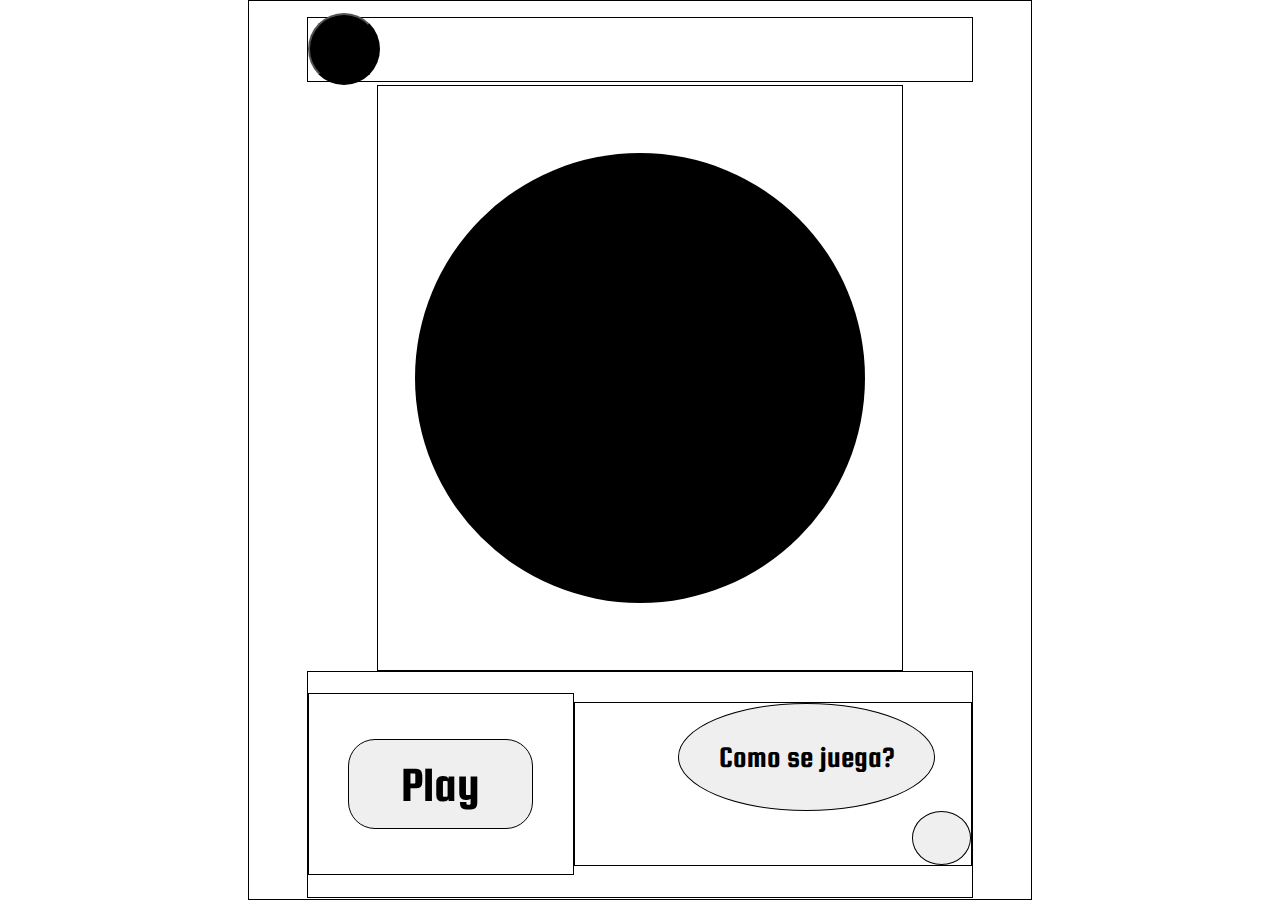
==== index.html @ 86eff4c0 "fix: change the home-index page link (error)" ====
<!DOCTYPE html>
<html lang="en">

<head>
    <meta charset="UTF-8">
    <meta http-equiv="X-UA-Compatible" content="IE=edge">
    <meta name="viewport" content="width=device-width, initial-scale=1.0">
    <title>Te atreves???</title>
    <!-- CSS -->
    <link href="./assets/css/style.css" rel="stylesheet">
    <link href="./assets/css/home.css" rel="stylesheet">
    <!-- FONT FAMILY -->
    <!-- Squada One -->
    <link rel="preconnect" href="https://fonts.googleapis.com">
    <link rel="preconnect" href="https://fonts.gstatic.com" crossorigin>
    <link href="https://fonts.googleapis.com/css2?family=Squada+One&display=swap" rel="stylesheet">
    <!-- Shadows  Into Loght-->
    <link rel="preconnect" href="https://fonts.googleapis.com">
    <link rel="preconnect" href="https://fonts.gstatic.com" crossorigin>
    <link href="https://fonts.googleapis.com/css2?family=Shadows+Into+Light&display=swap" rel="stylesheet">
        <!-- Alien Font Family -->
        <link href="https://fonts.cdnfonts.com/css/alien-2" rel="stylesheet">
</head>

<body>
    <div class="container-general">
        <div class="welcome-table">
            <!-- TOP -->
            <div class="row-top">
                <button class="about-creator"></button>
            </div>
            <!-- MIDDLE -->
            <div class="row-middle">
                <span class="logo-ppal"></span>
            </div>
            <!-- BOTTOM -->
            <div class="row-bottom">
                <div class="row-bottom-left">
                    <button id="play-button" class="play-button">Play</button>
                </div>
                <div class="row-bottom-right">
                    <button class="instructions-button">Como se juega?</button>
                    <button class="sound-button"></button>
                </div>
            </div>
        </div>
    </div>
    <script src="./assets/js/main.js"></script>
</body>

</html>
---- assets/css/style.css ----
:root {
    --c-primary-light: #BAE3E3;
    --c-primary: #1aa1a0;
    --c-primary-dark: #0F8584;
    --c-secundary-light: #FAE8C8;
    --c-secundary: #EDB347;
    --c-secundary-dark: #E08B20;
    --c-Tertiary-light: #F3D6D8;
    --c-Tertiary: #D7767C;
    --c-Tertiary-dark: #C7595F;
    --c-font: #FBFBFB;
    --w-break-point: 768px;
    --font-family-1: 'Squada One', cursive;
    --font-family-2: 'Alien', sans-serif;
}

html,
body {
    font-family: 'Shadows Into Light Two', cursive;
    font-size: 18px;
    margin: 0;
}

.btn {
    font-family: var(--font-family-1);
    padding: 0.5rem 1rem;
}

.btn.btn-primary {
    background-color: var(--c-primary);
    color: white;
}

.row-ppal {
    height: 700px;
    width: 700px;
    border: 1px solid black;
}
---- assets/css/home.css ----
/* CONTAINERS */

.container-general {
    align-items: center;
    display: flex;
    flex-direction: column;
    justify-content: center;
    height: 100vh;
    margin-left: auto;
    margin-right: auto;
    max-width: 980px;
}

.container-general .welcome-table {
    align-items: center;
    border: 1px solid black;
    box-sizing: border-box;
    display: flex;
    flex-direction: column;
    justify-content: center;
    height: 100%;
    width: 80%;
}

/* TOP */

.container-general .welcome-table .row-top {
    align-items: center;
    border: 1px solid black;
    display: flex;
    flex-direction: row;
    height: 7%;
    justify-content: space-between;
    margin-top: .8rem;
    margin-bottom: .2rem;
    width: 85%;
}

.row-top .about-creator {
    background-color: black;
    border-radius: 100%;
    cursor: pointer;
    height: 4rem;
    width: 4rem;
}

/* MIDDLE */

.container-general .welcome-table .row-middle {
    align-items: center;
    border: 1px solid black;
    display: flex;
    justify-content: center;
    height: 65%;
    width: 67%;
}

.row-middle .logo-ppal {
    background-color: black;
    border-radius: 100%;
    height: 25rem;
    width: 25rem;
}

/* BOTTOM */

.container-general .welcome-table .row-bottom {
    align-items: center;
    border: 1px solid black;
    display: flex;
    height: 25%;
    justify-content: center;
    width: 85%;
}

/* LEFT */
.welcome-table .row-bottom .row-bottom-left{
    align-items: center;
    border: 1px solid black;
    display: flex;
    flex-direction: column;
    height: 10rem;
    justify-content: center;
    width: 40%;
}

.row-bottom .row-bottom-left .play-button {
    align-items: center;
    border: 1px solid black;
    border-radius: 1.5rem 1.5rem 1.5rem 1.5rem;
    cursor: pointer;
    display: flex;
    font-family: var(--font-family-1);
    font-size: 50px;
    height: 5rem;
    justify-content: center;
    width: 70%;
}

/* RIGHT */

.welcome-table .row-bottom .row-bottom-right{
    align-items: end;
    border: 1px solid black;
    display: flex;
    flex-direction: column;
    height: 9rem;
    justify-content: space-evenly;
    width: 60%;
}

.row-bottom-right .instructions-button{
    align-items: center;
    border: 1px solid black;
    border-radius: 50%;
    cursor: pointer;
    display: flex;
    font-family: var(--font-family-1);
    font-size: 30px;
    height: 6rem;
    justify-content: center;
    transform: translateX(-2rem);
    width: 65%;
}

.row-bottom-right .sound-button{
    align-items: center;
    border: 1px solid black;
    border-radius: 100%;
    cursor: pointer;
    display: flex;
    height: 3rem;
    justify-content: center;
    width: 15%;
}

@media (max-width: 768px) {
    .container-general {
        height: 100vh;
    }

    .container-general .welcome-table {
        height: 100%;
        width: 100%;
    }

    /* TOP */

    .container-general .welcome-table .row-top {
        height: 2rem;
        margin-top: 0.3rem;
        width: 98%;
    }

    .row-top .about-creator {
        height: 2.5rem;
        width: 2.5rem;
    }

    /* MIDDLE */

    .container-general .welcome-table .row-middle {
        height: 60%;
        width: 85%;
    }
    .row-middle .logo-ppal {
        background-color: black;
        border-radius: 100%;
        height: 17rem;
        width: 20rem;
    }
    
    /* BOTTOM */
    .container-general .welcome-table .row-bottom {
        height: 9.5rem;
        width: 19rem;
    }
/* LEFT */
.welcome-table .row-bottom .row-bottom-left{
    height: 6rem;
}

.row-bottom .row-bottom-left .play-button {
    font-size: 45px;
    height: 4rem;
    width: 75%;
}

/* RIGHT */

.welcome-table .row-bottom .row-bottom-right{
    height: 9rem;
    width: 60%;
}

.row-bottom-right .instructions-button{
    font-size: 23px;
    height: 4rem;
    transform: translateX(-1rem);
    width: 67%;
}

.row-bottom-right .sound-button{
    height: 2rem;
    width: 19%;
}
}
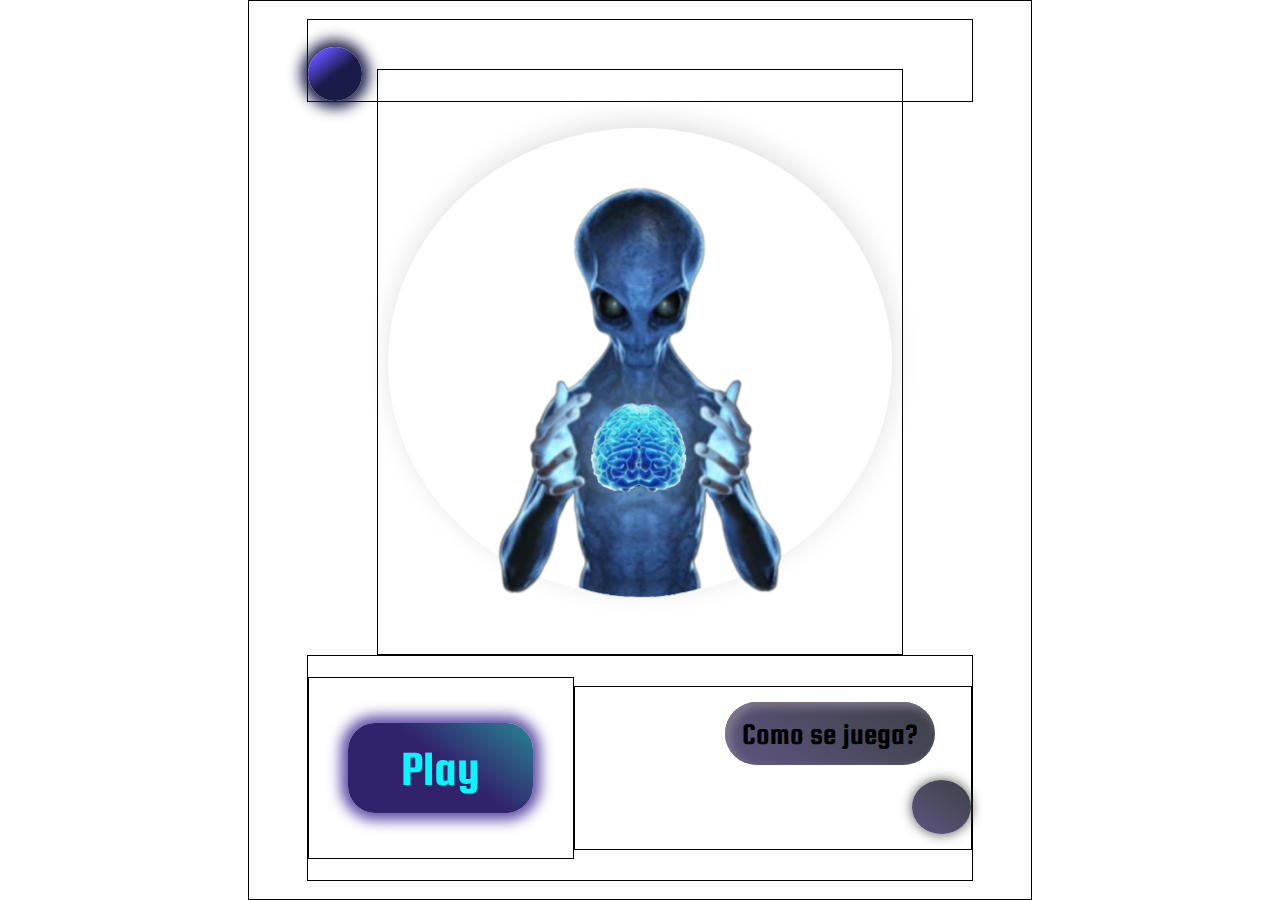
==== commit 68b21880: "style: add imgs and style to home page" ====
--- a/index.html
+++ b/index.html
@@ -18,8 +18,8 @@
     <link rel="preconnect" href="https://fonts.googleapis.com">
     <link rel="preconnect" href="https://fonts.gstatic.com" crossorigin>
     <link href="https://fonts.googleapis.com/css2?family=Shadows+Into+Light&display=swap" rel="stylesheet">
-        <!-- Alien Font Family -->
-        <link href="https://fonts.cdnfonts.com/css/alien-2" rel="stylesheet">
+    <!-- Alien Font Family -->
+    <link href="https://fonts.cdnfonts.com/css/alien-2" rel="stylesheet">
 </head>
 
 <body>
@@ -31,7 +31,9 @@
             </div>
             <!-- MIDDLE -->
             <div class="row-middle">
-                <span class="logo-ppal"></span>
+                <div class="logo-container">
+                    <span class="logo-ppal"> </span>
+                </div>
             </div>
             <!-- BOTTOM -->
             <div class="row-bottom">
--- a/assets/css/style.css
+++ b/assets/css/style.css
@@ -16,6 +16,8 @@
 
 html,
 body {
+    /* background: rgb(14, 14, 14); */
+    /* background: radial-gradient(circle, rgba(74,80,80,1) 0%, rgba(18,18,18,1) 11%, rgba(3,3,3,1) 71%, rgba(64,63,63,1) 98%); */
     font-family: 'Shadows Into Light Two', cursive;
     font-size: 18px;
     margin: 0;
--- a/assets/css/home.css
+++ b/assets/css/home.css
@@ -1,7 +1,9 @@
 /* CONTAINERS */
 
 .container-general {
-    align-items: center;
+
+    align-items: center;
+
     display: flex;
     flex-direction: column;
     justify-content: center;
@@ -22,26 +24,29 @@
     width: 80%;
 }
 
+
+
 /* TOP */
 
 .container-general .welcome-table .row-top {
-    align-items: center;
+    align-items: end;
     border: 1px solid black;
     display: flex;
     flex-direction: row;
-    height: 7%;
-    justify-content: space-between;
-    margin-top: .8rem;
+    height: 9%;
+    margin-top: 0rem;
     margin-bottom: .2rem;
     width: 85%;
 }
 
 .row-top .about-creator {
-    background-color: black;
-    border-radius: 100%;
-    cursor: pointer;
-    height: 4rem;
-    width: 4rem;
+    background:linear-gradient(142deg, rgba(95,79,244,1) 17%, #191c46 51%);
+    border: none;
+    border-radius: 100%;
+    box-shadow: 0px 0px 14px 7px #191c46;
+    cursor: pointer;
+    height: 3rem;
+    width: 3rem;
 }
 
 /* MIDDLE */
@@ -52,14 +57,35 @@
     display: flex;
     justify-content: center;
     height: 65%;
+    margin-top: -2rem;
     width: 67%;
 }
 
-.row-middle .logo-ppal {
-    background-color: black;
-    border-radius: 100%;
-    height: 25rem;
-    width: 25rem;
+.logo-container {
+    align-items: end;
+    background-image: url(../img/nebula_-_25047\ \(540p\).gif);
+    background-repeat: no-repeat;
+    background-size: cover;
+    border-radius: 100%;
+    box-shadow:  2px -6px 26px 0px rgba(179, 178, 178, 0.39);
+    display: flex;
+    height: 26rem;
+    justify-content: center;
+    position: relative;
+    width: 28rem;
+    z-index: 0;
+}
+
+.logo-ppal {
+    background-image: url(../img/logo-background-3.png);
+    background-repeat: no-repeat;
+    background-size: cover;
+    border-radius: 100%;
+    height: 29rem;
+    width: 29rem;
+    position: absolute;
+    transform: translate(13px, 62px);
+    z-index: 1;
 }
 
 /* BOTTOM */
@@ -74,7 +100,7 @@
 }
 
 /* LEFT */
-.welcome-table .row-bottom .row-bottom-left{
+.welcome-table .row-bottom .row-bottom-left {
     align-items: center;
     border: 1px solid black;
     display: flex;
@@ -86,8 +112,11 @@
 
 .row-bottom .row-bottom-left .play-button {
     align-items: center;
-    border: 1px solid black;
+    background: linear-gradient(218deg, rgba(40,133,148,1) 0%, #32216b 47%);
     border-radius: 1.5rem 1.5rem 1.5rem 1.5rem;
+    border: none;
+    box-shadow: 0px 0px 14px 7px #5e49a6;
+    color: rgb(4, 246, 254);
     cursor: pointer;
     display: flex;
     font-family: var(--font-family-1);
@@ -99,7 +128,7 @@
 
 /* RIGHT */
 
-.welcome-table .row-bottom .row-bottom-right{
+.welcome-table .row-bottom .row-bottom-right {
     align-items: end;
     border: 1px solid black;
     display: flex;
@@ -109,24 +138,28 @@
     width: 60%;
 }
 
-.row-bottom-right .instructions-button{
-    align-items: center;
-    border: 1px solid black;
-    border-radius: 50%;
+.row-bottom-right .instructions-button {
+    align-items: center;
+    background: linear-gradient(218deg, rgba(59,66,68,1) 0%, #595177 83%);
+    border: none;
+    border-radius: 2rem;
+    box-shadow: inset 5px 4px 10px 1px #81778f;
     cursor: pointer;
     display: flex;
     font-family: var(--font-family-1);
     font-size: 30px;
-    height: 6rem;
+    height: 3.5rem;
     justify-content: center;
     transform: translateX(-2rem);
-    width: 65%;
-}
-
-.row-bottom-right .sound-button{
-    align-items: center;
-    border: 1px solid black;
-    border-radius: 100%;
+    width: 53%;
+}
+
+.row-bottom-right .sound-button {
+    align-items: center;
+    background: linear-gradient(218deg, rgba(59,66,68,1) 0%, #595177 83%);
+    border: none;
+    border-radius: 100%;
+    box-shadow:  0px 0px 11px 1px #4b4b4ed6;
     cursor: pointer;
     display: flex;
     height: 3rem;
@@ -163,45 +196,49 @@
         height: 60%;
         width: 85%;
     }
+
     .row-middle .logo-ppal {
         background-color: black;
         border-radius: 100%;
         height: 17rem;
         width: 20rem;
     }
-    
+
     /* BOTTOM */
     .container-general .welcome-table .row-bottom {
         height: 9.5rem;
         width: 19rem;
     }
-/* LEFT */
-.welcome-table .row-bottom .row-bottom-left{
-    height: 6rem;
-}
-
-.row-bottom .row-bottom-left .play-button {
-    font-size: 45px;
-    height: 4rem;
-    width: 75%;
-}
-
-/* RIGHT */
-
-.welcome-table .row-bottom .row-bottom-right{
-    height: 9rem;
-    width: 60%;
-}
-
-.row-bottom-right .instructions-button{
-    font-size: 23px;
-    height: 4rem;
-    transform: translateX(-1rem);
-    width: 67%;
-}
-
-.row-bottom-right .sound-button{
-    height: 2rem;
-    width: 19%;
-}
+
+    /* LEFT */
+    .welcome-table .row-bottom .row-bottom-left {
+        height: 6rem;
+    }
+
+    .row-bottom .row-bottom-left .play-button {
+        
+
+        font-size: 45px;
+        height: 4rem;
+        width: 75%;
+    }
+
+    /* RIGHT */
+
+    .welcome-table .row-bottom .row-bottom-right {
+        height: 9rem;
+        width: 60%;
+    }
+
+    .row-bottom-right .instructions-button {
+        font-size: 23px;
+        height: 4rem;
+        transform: translateX(-1rem);
+        width: 67%;
+    }
+
+    .row-bottom-right .sound-button {
+        height: 2rem;
+        width: 19%;
+    }
 }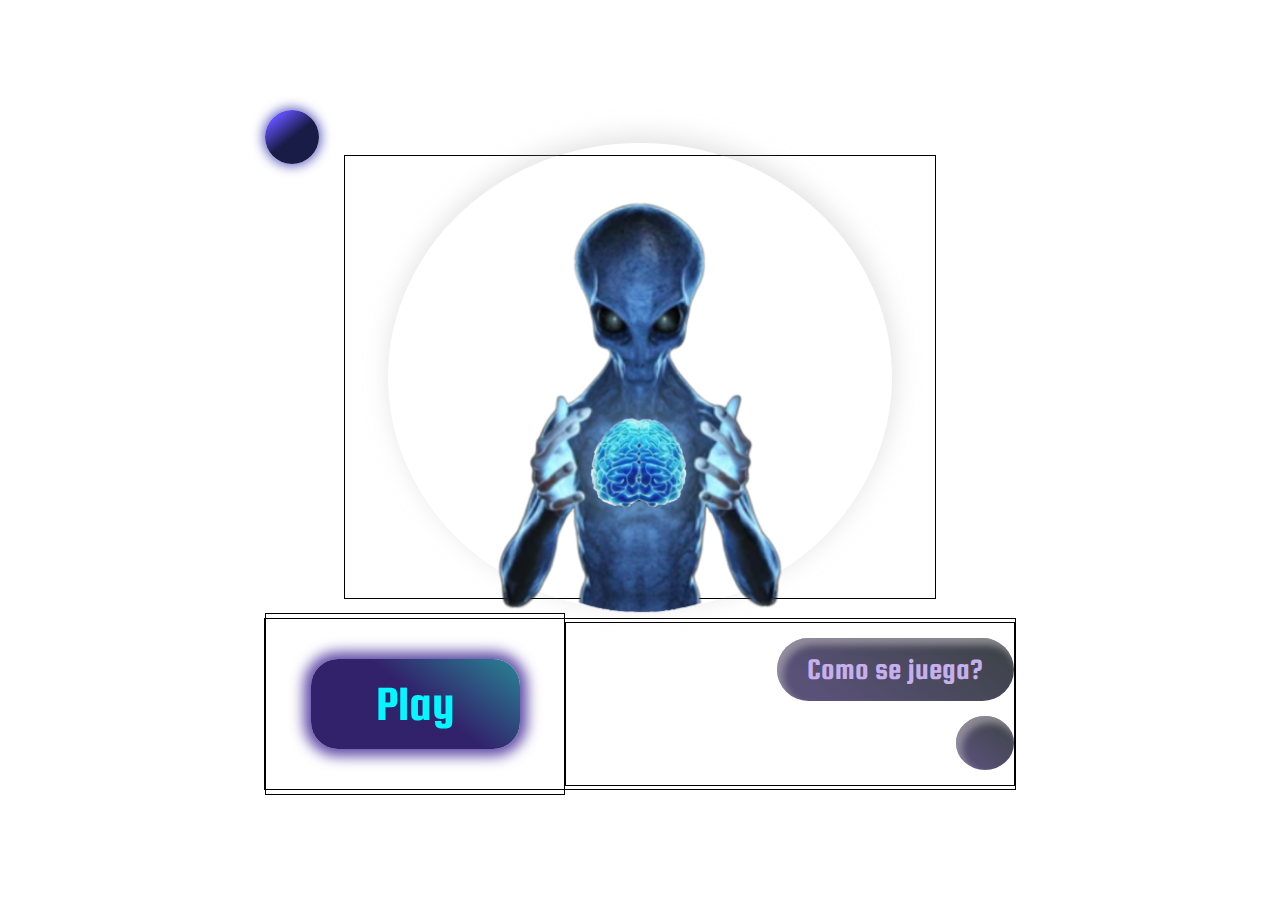
==== commit 665998a3: "feat: creation of the structure - containers -buttons" ====
--- a/index.html
+++ b/index.html
@@ -48,6 +48,7 @@
         </div>
     </div>
     <script src="./assets/js/main.js"></script>
+    <script src="./assets/js/cleanup.js"></script>
 </body>
 
 </html>--- a/assets/css/style.css
+++ b/assets/css/style.css
@@ -31,10 +31,4 @@
 .btn.btn-primary {
     background-color: var(--c-primary);
     color: white;
-}
-
-.row-ppal {
-    height: 700px;
-    width: 700px;
-    border: 1px solid black;
 }--- a/assets/css/home.css
+++ b/assets/css/home.css
@@ -3,7 +3,6 @@
 .container-general {
 
     align-items: center;
-
     display: flex;
     flex-direction: column;
     justify-content: center;
@@ -15,40 +14,32 @@
 
 .container-general .welcome-table {
     align-items: center;
-    border: 1px solid black;
-    box-sizing: border-box;
     display: flex;
     flex-direction: column;
-    justify-content: center;
-    height: 100%;
-    width: 80%;
-}
-
-
+    justify-content: space-between;
+    width: 90%;
+}
 
 /* TOP */
 
 .container-general .welcome-table .row-top {
-    align-items: end;
-    border: 1px solid black;
-    display: flex;
-    flex-direction: row;
-    height: 9%;
-    margin-top: 0rem;
-    margin-bottom: .2rem;
+    margin-bottom: 0.2rem;
     width: 85%;
 }
 
 .row-top .about-creator {
-    background:linear-gradient(142deg, rgba(95,79,244,1) 17%, #191c46 51%);
+    background: linear-gradient(142deg, rgba(95, 79, 244, 1) 17%, #191c46 51%);
     border: none;
     border-radius: 100%;
-    box-shadow: 0px 0px 14px 7px #191c46;
+    box-shadow: 0px 0px 12px 2px #5e5ebf;
     cursor: pointer;
     height: 3rem;
     width: 3rem;
 }
-
+.row-top .about-creator:hover {
+    background: #191c46;
+    box-shadow: 0px 0px 12px 5px  #5b5f98;
+}
 /* MIDDLE */
 
 .container-general .welcome-table .row-middle {
@@ -64,28 +55,21 @@
 .logo-container {
     align-items: end;
     background-image: url(../img/nebula_-_25047\ \(540p\).gif);
-    background-repeat: no-repeat;
-    background-size: cover;
     border-radius: 100%;
-    box-shadow:  2px -6px 26px 0px rgba(179, 178, 178, 0.39);
+    box-shadow: 2px -6px 26px 0px rgba(179, 178, 178, 0.39);
     display: flex;
     height: 26rem;
     justify-content: center;
-    position: relative;
     width: 28rem;
-    z-index: 0;
 }
 
 .logo-ppal {
     background-image: url(../img/logo-background-3.png);
-    background-repeat: no-repeat;
     background-size: cover;
-    border-radius: 100%;
     height: 29rem;
-    width: 29rem;
     position: absolute;
     transform: translate(13px, 62px);
-    z-index: 1;
+    width: 29rem;
 }
 
 /* BOTTOM */
@@ -104,7 +88,6 @@
     align-items: center;
     border: 1px solid black;
     display: flex;
-    flex-direction: column;
     height: 10rem;
     justify-content: center;
     width: 40%;
@@ -112,7 +95,7 @@
 
 .row-bottom .row-bottom-left .play-button {
     align-items: center;
-    background: linear-gradient(218deg, rgba(40,133,148,1) 0%, #32216b 47%);
+    background: linear-gradient(218deg, rgba(40, 133, 148, 1) 0%, #32216b 47%);
     border-radius: 1.5rem 1.5rem 1.5rem 1.5rem;
     border: none;
     box-shadow: 0px 0px 14px 7px #5e49a6;
@@ -124,6 +107,10 @@
     height: 5rem;
     justify-content: center;
     width: 70%;
+}
+.row-bottom .row-bottom-left .play-button:hover {
+    background: rgba(40, 133, 148, 1);
+    box-shadow: 0px 0px 14px 7px  rgb(81, 180, 196);
 }
 
 /* RIGHT */
@@ -139,34 +126,39 @@
 }
 
 .row-bottom-right .instructions-button {
-    align-items: center;
-    background: linear-gradient(218deg, rgba(59,66,68,1) 0%, #595177 83%);
+    background: linear-gradient(218deg, rgba(59, 66, 68, 1) 0%, #595177 83%);
     border: none;
     border-radius: 2rem;
-    box-shadow: inset 5px 4px 10px 1px #81778f;
-    cursor: pointer;
-    display: flex;
+    box-shadow: inset 5px 6px 7px 1px #bab6bd99;
+    color: #c7afed;
+    cursor: pointer;
     font-family: var(--font-family-1);
     font-size: 30px;
     height: 3.5rem;
-    justify-content: center;
-    transform: translateX(-2rem);
     width: 53%;
 }
 
+.row-bottom-right .instructions-button:hover {
+    box-shadow: 1px 1px 9px 3px rgb(235 128 201);
+    background: linear-gradient(218deg, rgb(128 40 99) 0%, #3c3362 83%);
+}
+
 .row-bottom-right .sound-button {
     align-items: center;
-    background: linear-gradient(218deg, rgba(59,66,68,1) 0%, #595177 83%);
+    background: linear-gradient(218deg, rgba(59, 66, 68, 1) 0%, #595177 83%);
     border: none;
     border-radius: 100%;
-    box-shadow:  0px 0px 11px 1px #4b4b4ed6;
+    box-shadow: inset 5px 6px 7px 1px #bab6bd99;
     cursor: pointer;
     display: flex;
     height: 3rem;
-    justify-content: center;
-    width: 15%;
-}
-
+    justify-content: space-around;
+    width: 13%;
+}
+.row-bottom-right .sound-button:hover {
+    box-shadow: 1px 1px 9px 3px rgb(235 128 201);
+    background: linear-gradient(218deg, rgb(128 40 99) 0%, #3c3362 83%);
+}
 @media (max-width: 768px) {
     .container-general {
         height: 100vh;
@@ -216,7 +208,7 @@
     }
 
     .row-bottom .row-bottom-left .play-button {
-        
+
 
         font-size: 45px;
         height: 4rem;
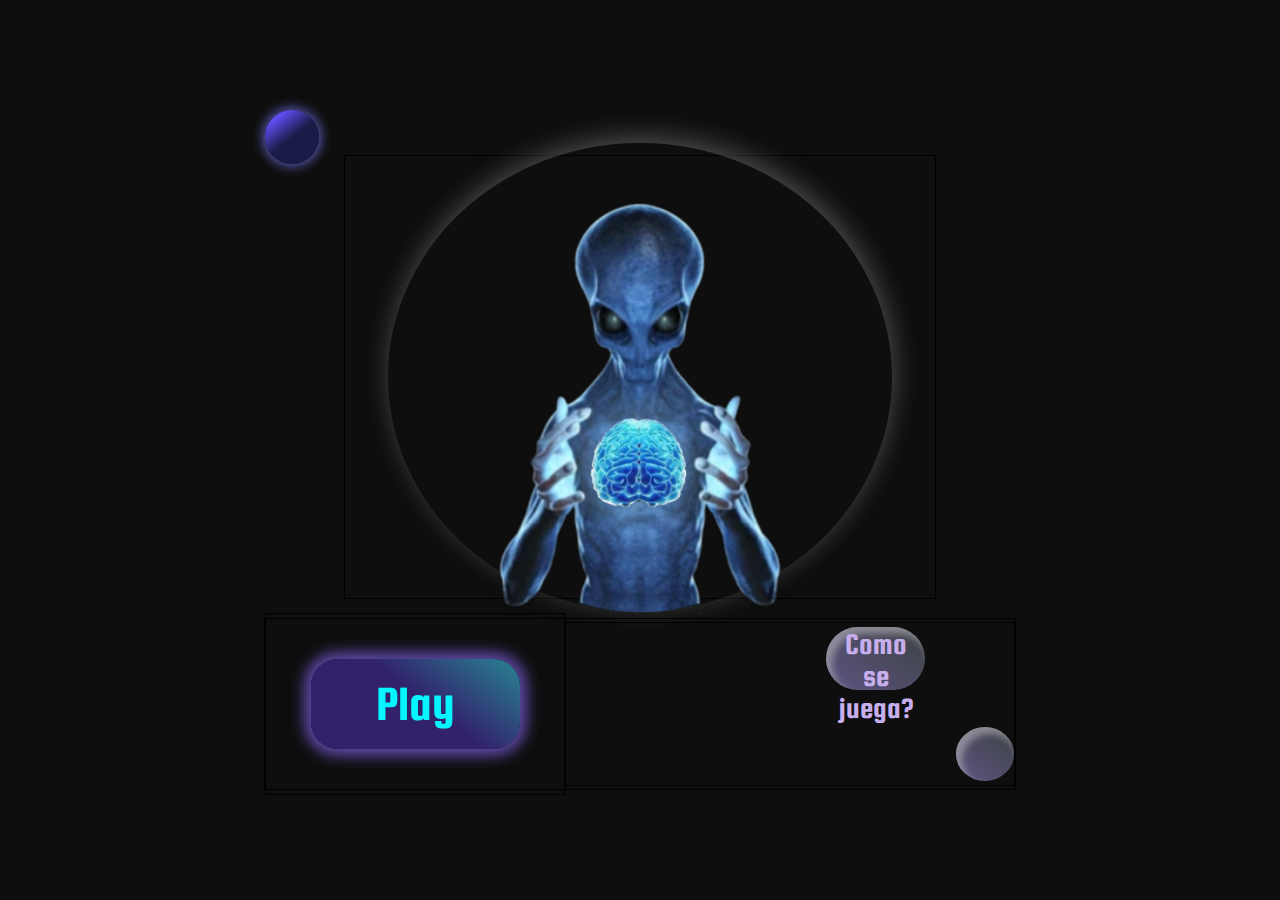
==== commit d9a8dfcd: "style: add color - shadows- text" ====
--- a/index.html
+++ b/index.html
@@ -27,7 +27,8 @@
         <div class="welcome-table">
             <!-- TOP -->
             <div class="row-top">
-                <button class="about-creator"></button>
+                <a href="./pages/aboutCreator.html">
+                    <button class="about-creator"></button></a>
             </div>
             <!-- MIDDLE -->
             <div class="row-middle">
@@ -41,7 +42,8 @@
                     <button id="play-button" class="play-button">Play</button>
                 </div>
                 <div class="row-bottom-right">
-                    <button class="instructions-button">Como se juega?</button>
+                    <a href="./pages/instructions.html">
+                        <button class="instructions-button">Como se juega?</button></a>
                     <button class="sound-button"></button>
                 </div>
             </div>
--- a/assets/css/style.css
+++ b/assets/css/style.css
@@ -16,7 +16,7 @@
 
 html,
 body {
-    /* background: rgb(14, 14, 14); */
+    background: rgb(14, 14, 14);
     /* background: radial-gradient(circle, rgba(74,80,80,1) 0%, rgba(18,18,18,1) 11%, rgba(3,3,3,1) 71%, rgba(64,63,63,1) 98%); */
     font-family: 'Shadows Into Light Two', cursive;
     font-size: 18px;
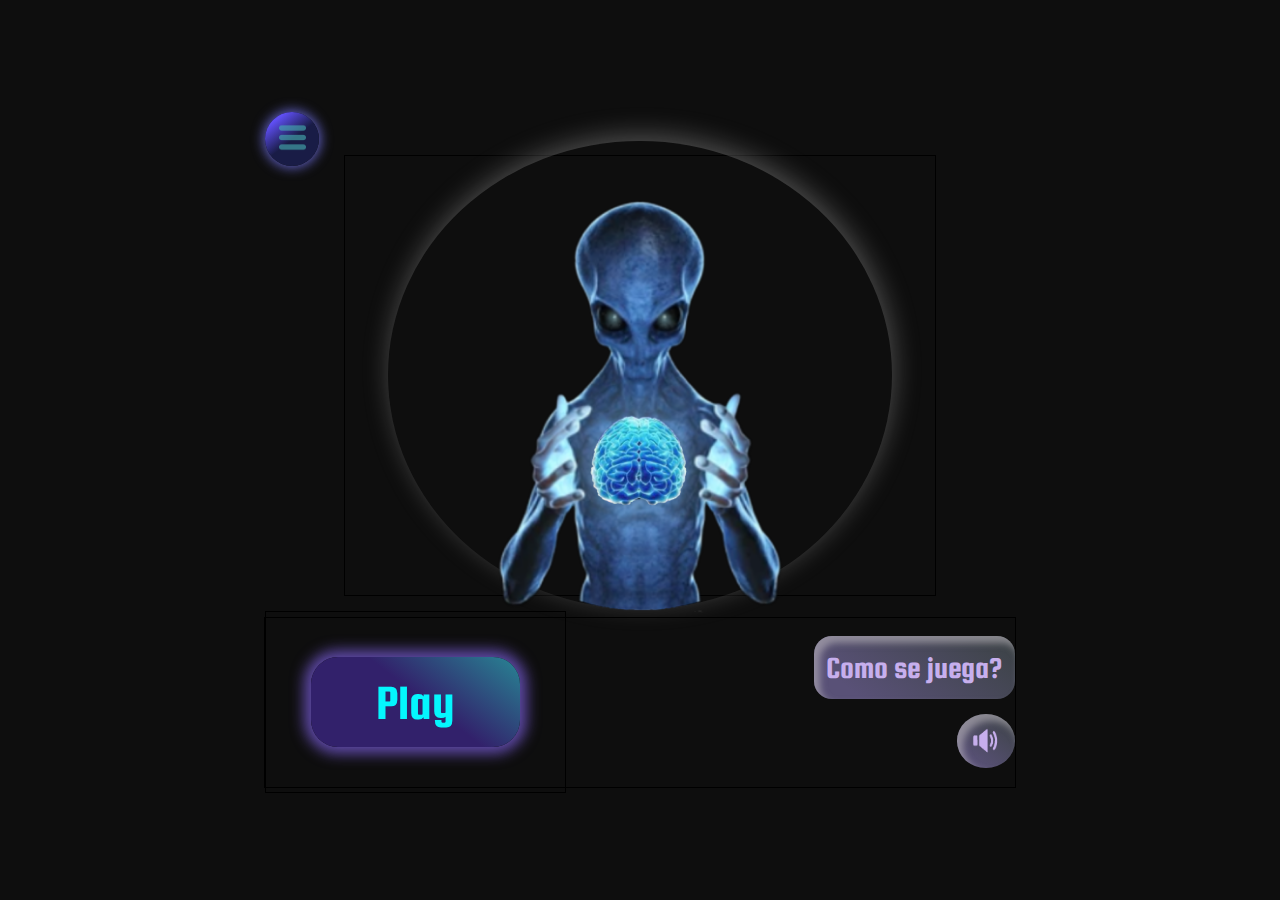
==== commit ba8bee6a: "style: change in edge details - shadows and elements in general" ====
--- a/index.html
+++ b/index.html
@@ -28,7 +28,9 @@
             <!-- TOP -->
             <div class="row-top">
                 <a href="./pages/aboutCreator.html">
-                    <button class="about-creator"></button></a>
+                    <button class="about-creator">
+                        <img class="aboutImage" src="./assets/img/about-icon.png" alt="tres rayas">
+                    </button></a>
             </div>
             <!-- MIDDLE -->
             <div class="row-middle">
@@ -43,8 +45,12 @@
                 </div>
                 <div class="row-bottom-right">
                     <a href="./pages/instructions.html">
-                        <button class="instructions-button">Como se juega?</button></a>
-                    <button class="sound-button"></button>
+                        <button class="instructions-button">Como se juega?</button>
+                    </a>
+                    <audio id="audioPlayer" src="/assets/sound/creepy-ambient.mp3" loop></audio>
+                    <button id="sound-button" class="sound-button">
+                        <img id="soundImage" class="soundImage" src="./assets/img/sound-on.png" alt="Botón de sonido">
+                    </button>
                 </div>
             </div>
         </div>
--- a/assets/css/home.css
+++ b/assets/css/home.css
@@ -1,7 +1,6 @@
+
 /* CONTAINERS */
-
 .container-general {
-
     align-items: center;
     display: flex;
     flex-direction: column;
@@ -36,10 +35,12 @@
     height: 3rem;
     width: 3rem;
 }
+
 .row-top .about-creator:hover {
     background: #191c46;
-    box-shadow: 0px 0px 12px 5px  #5b5f98;
-}
+    box-shadow: 0px 0px 12px 5px #5b5f98;
+}
+
 /* MIDDLE */
 
 .container-general .welcome-table .row-middle {
@@ -108,16 +109,16 @@
     justify-content: center;
     width: 70%;
 }
+
 .row-bottom .row-bottom-left .play-button:hover {
     background: rgba(40, 133, 148, 1);
-    box-shadow: 0px 0px 14px 7px  rgb(81, 180, 196);
+    box-shadow: 0px 0px 14px 7px rgb(81, 180, 196);
 }
 
 /* RIGHT */
 
 .welcome-table .row-bottom .row-bottom-right {
     align-items: end;
-    border: 1px solid black;
     display: flex;
     flex-direction: column;
     height: 9rem;
@@ -128,14 +129,14 @@
 .row-bottom-right .instructions-button {
     background: linear-gradient(218deg, rgba(59, 66, 68, 1) 0%, #595177 83%);
     border: none;
-    border-radius: 2rem;
+    border-radius: 1rem 1rem 1rem 1rem;
     box-shadow: inset 5px 6px 7px 1px #bab6bd99;
     color: #c7afed;
     cursor: pointer;
     font-family: var(--font-family-1);
-    font-size: 30px;
+    font-size: 1.7rem;
     height: 3.5rem;
-    width: 53%;
+    padding: 0.7rem;
 }
 
 .row-bottom-right .instructions-button:hover {
@@ -155,10 +156,24 @@
     justify-content: space-around;
     width: 13%;
 }
+
 .row-bottom-right .sound-button:hover {
     box-shadow: 1px 1px 9px 3px rgb(235 128 201);
     background: linear-gradient(218deg, rgb(128 40 99) 0%, #3c3362 83%);
 }
+
+.soundImage {
+    height: 1.5rem;
+    width: 1.5rem;
+}
+
+.aboutImage {
+    height: 1.5rem;
+    opacity: 60%;
+    width: 1.5rem;
+}
+
+
 @media (max-width: 768px) {
     .container-general {
         height: 100vh;
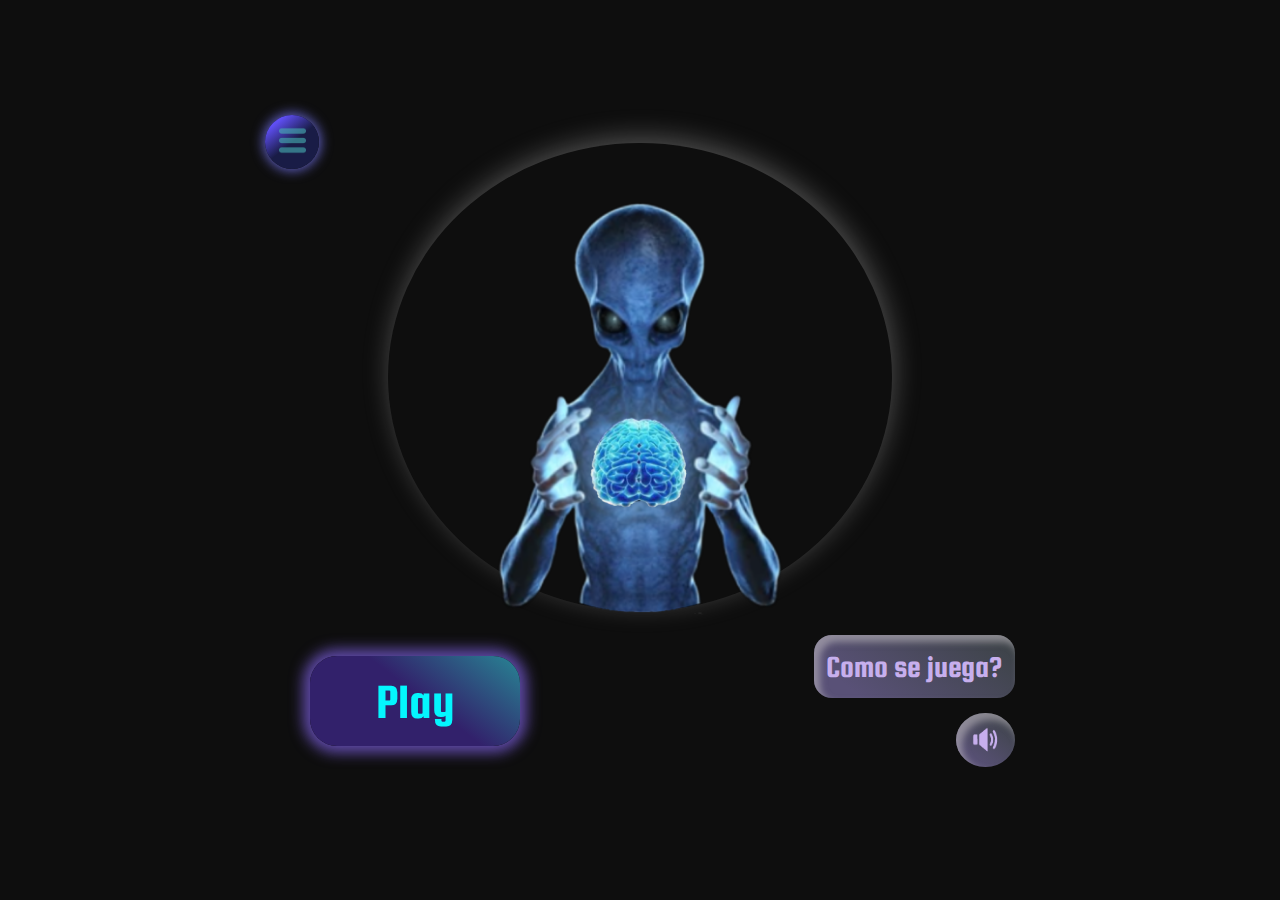
==== commit fb1363bd: "style: add responsive design" ====
--- a/index.html
+++ b/index.html
@@ -47,7 +47,7 @@
                     <a href="./pages/instructions.html">
                         <button class="instructions-button">Como se juega?</button>
                     </a>
-                    <audio id="audioPlayer" src="/assets/sound/creepy-ambient.mp3" loop></audio>
+                    <audio id="audioPlayer" src="/assets/sound/creepy-ambient.mp3" autoplay loop></audio>
                     <button id="sound-button" class="sound-button">
                         <img id="soundImage" class="soundImage" src="./assets/img/sound-on.png" alt="Botón de sonido">
                     </button>
--- a/assets/css/home.css
+++ b/assets/css/home.css
@@ -1,4 +1,3 @@
-
 /* CONTAINERS */
 .container-general {
     align-items: center;
@@ -45,7 +44,6 @@
 
 .container-general .welcome-table .row-middle {
     align-items: center;
-    border: 1px solid black;
     display: flex;
     justify-content: center;
     height: 65%;
@@ -77,7 +75,6 @@
 
 .container-general .welcome-table .row-bottom {
     align-items: center;
-    border: 1px solid black;
     display: flex;
     height: 25%;
     justify-content: center;
@@ -87,14 +84,13 @@
 /* LEFT */
 .welcome-table .row-bottom .row-bottom-left {
     align-items: center;
-    border: 1px solid black;
     display: flex;
     height: 10rem;
     justify-content: center;
     width: 40%;
 }
 
-.row-bottom .row-bottom-left .play-button {
+.play-button {
     align-items: center;
     background: linear-gradient(218deg, rgba(40, 133, 148, 1) 0%, #32216b 47%);
     border-radius: 1.5rem 1.5rem 1.5rem 1.5rem;
@@ -110,7 +106,7 @@
     width: 70%;
 }
 
-.row-bottom .row-bottom-left .play-button:hover {
+.play-button:hover {
     background: rgba(40, 133, 148, 1);
     box-shadow: 0px 0px 14px 7px rgb(81, 180, 196);
 }
@@ -175,77 +171,63 @@
 
 
 @media (max-width: 768px) {
-    .container-general {
-        height: 100vh;
-    }
-
-    .container-general .welcome-table {
-        height: 100%;
+    /* TOP */
+    .container-general .welcome-table .row-top {
+        margin-bottom: 1rem;
+        margin-top: 1rem;
         width: 100%;
-    }
-
-    /* TOP */
-
-    .container-general .welcome-table .row-top {
-        height: 2rem;
-        margin-top: 0.3rem;
-        width: 98%;
     }
 
     .row-top .about-creator {
         height: 2.5rem;
+        margin-top: -1rem;
         width: 2.5rem;
     }
 
     /* MIDDLE */
-
     .container-general .welcome-table .row-middle {
         height: 60%;
         width: 85%;
     }
 
-    .row-middle .logo-ppal {
-        background-color: black;
-        border-radius: 100%;
+    .logo-container {
         height: 17rem;
+        margin-bottom: 1rem;
         width: 20rem;
+    }
+
+    .logo-ppal {
+        height: 18rem;
+        transform: translate(0.6rem,2.1rem);
+        width: 18rem;
     }
 
     /* BOTTOM */
     .container-general .welcome-table .row-bottom {
+       align-items: center;
+        flex-direction: column;
         height: 9.5rem;
+        margin-top: 1rem;
         width: 19rem;
     }
 
-    /* LEFT */
-    .welcome-table .row-bottom .row-bottom-left {
-        height: 6rem;
-    }
-
-    .row-bottom .row-bottom-left .play-button {
-
-
+    .play-button {
         font-size: 45px;
-        height: 4rem;
-        width: 75%;
-    }
-
-    /* RIGHT */
-
-    .welcome-table .row-bottom .row-bottom-right {
-        height: 9rem;
-        width: 60%;
-    }
-
-    .row-bottom-right .instructions-button {
+        height: 3.5rem;
+        margin-bottom: 1rem;
+        width: 95%;
+    }
+
+    .instructions-button {
         font-size: 23px;
-        height: 4rem;
-        transform: translateX(-1rem);
-        width: 67%;
+        height: 2.8rem;
+        margin-bottom: .7rem;
+        width: 100%;
     }
 
     .row-bottom-right .sound-button {
         height: 2rem;
         width: 19%;
+        transform: translate(2rem, -0.7rem);
     }
 }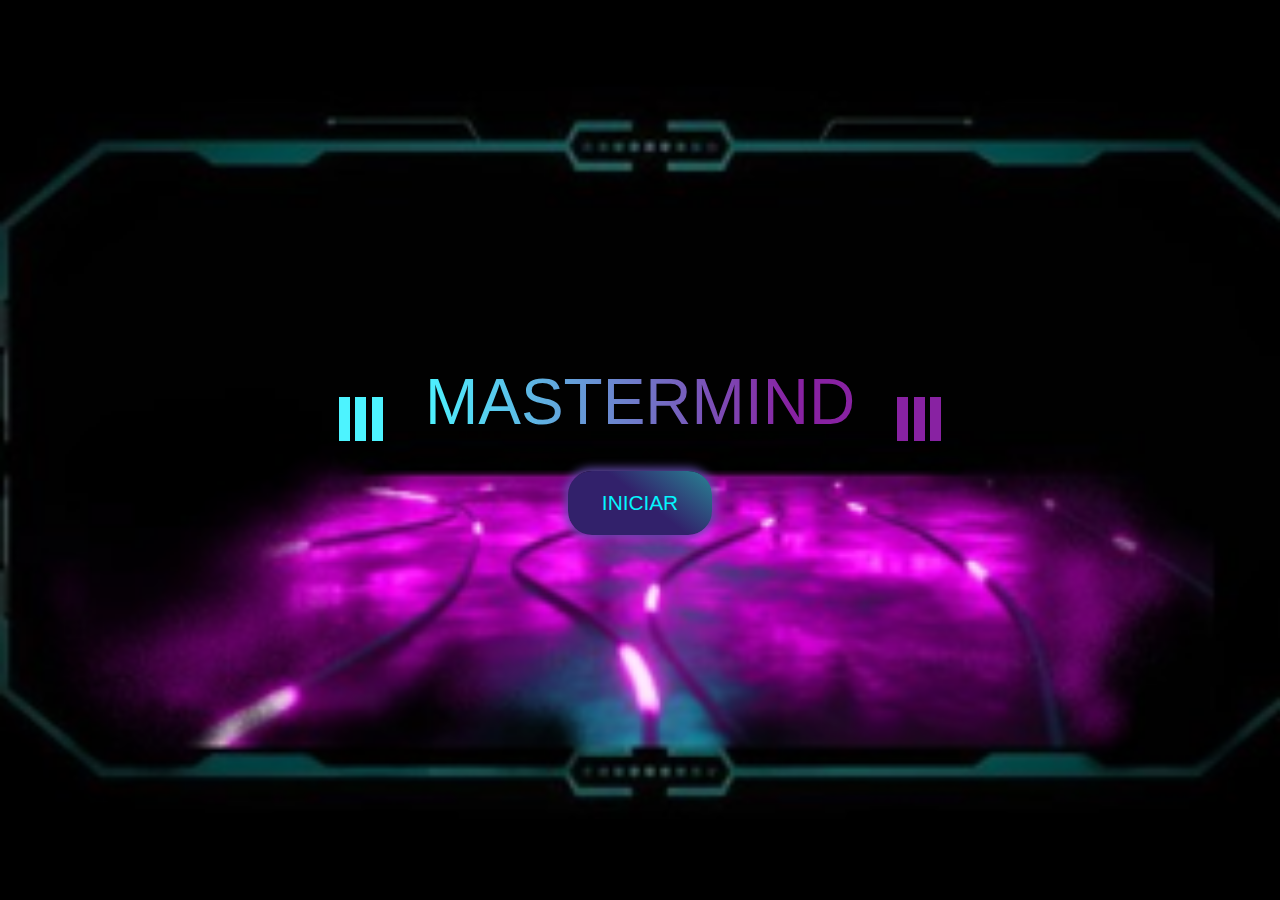
==== commit cbb16116: "feat: add new welcome page" ====
--- a/index.html
+++ b/index.html
@@ -6,9 +6,9 @@
     <meta http-equiv="X-UA-Compatible" content="IE=edge">
     <meta name="viewport" content="width=device-width, initial-scale=1.0">
     <title>Te atreves???</title>
+    <link rel="icon" href="../assets/img/brain-logo-2-removebg-preview.png">
     <!-- CSS -->
-    <link href="./assets/css/style.css" rel="stylesheet">
-    <link href="./assets/css/home.css" rel="stylesheet">
+    <link href="./assets/css/main.css" rel="stylesheet">
     <!-- FONT FAMILY -->
     <!-- Squada One -->
     <link rel="preconnect" href="https://fonts.googleapis.com">
@@ -25,38 +25,22 @@
 <body>
     <div class="container-general">
         <div class="welcome-table">
-            <!-- TOP -->
-            <div class="row-top">
-                <a href="./pages/aboutCreator.html">
-                    <button class="about-creator">
-                        <img class="aboutImage" src="./assets/img/about-icon.png" alt="tres rayas">
-                    </button></a>
-            </div>
-            <!-- MIDDLE -->
-            <div class="row-middle">
-                <div class="logo-container">
-                    <span class="logo-ppal"> </span>
+            <!-- LINEAS DE CARGA IZQUIERDA -->
+            <div id="contenedor">
+                <div class="contenedor-loader-2">
+                    <div class="loader-2"></div>
                 </div>
             </div>
-            <!-- BOTTOM -->
-            <div class="row-bottom">
-                <div class="row-bottom-left">
-                    <button id="play-button" class="play-button">Play</button>
-                </div>
-                <div class="row-bottom-right">
-                    <a href="./pages/instructions.html">
-                        <button class="instructions-button">Como se juega?</button>
-                    </a>
-                    <audio id="audioPlayer" src="/assets/sound/creepy-ambient.mp3" autoplay loop></audio>
-                    <button id="sound-button" class="sound-button">
-                        <img id="soundImage" class="soundImage" src="./assets/img/sound-on.png" alt="Botón de sonido">
-                    </button>
+            <div class="tittle-start">
+                <div class="tittle"> MASTERMIND</div>
+                <a href="./pages/home.html"><button class="btn-start">INICIAR</button></a>
+            </div>
+            <div id="contenedor">
+                <div class="contenedor-loader">
+                    <div class="loader"></div>
                 </div>
             </div>
         </div>
-    </div>
-    <script src="./assets/js/main.js"></script>
-    <script src="./assets/js/cleanup.js"></script>
 </body>
 
 </html>--- a/assets/css/main.css
+++ b/assets/css/main.css
@@ -0,0 +1,198 @@
+body {
+  background-color: black;
+  background-image: url(../img/generick1111-removebg-preview.png);
+  background-position: center;
+  background-size: contain;
+  background-repeat: no-repeat;
+  margin: 0;
+  font-size: 18px;
+}
+
+.container-general {
+  align-items: center;
+  display: flex;
+  flex-direction: column;
+  justify-content: center;
+  height: 100vh;
+  margin-left: auto;
+  margin-right: auto;
+  max-width: 980px;
+}
+
+.container-general .table {
+  align-items: center;
+  box-sizing: border-box;
+  display: flex;
+  flex-direction: column;
+  justify-content: space-between;
+  height: 100%;
+}
+
+.welcome-table {
+  align-items: center;
+  display: flex;
+  justify-content: space-around;
+  margin: 3rem;
+}
+
+
+.tittle-start {
+  align-items: center;
+  display: flex;
+  flex-direction: column;
+  justify-content: center;
+}
+
+.tittle {
+  background: #33c3ef;
+  background: linear-gradient(to right, #4df3ff 0%, #8822a2 85%);
+  font-family: 'Alien', sans-serif;
+  font-size: 4rem;
+  margin-bottom: auto;
+  -webkit-background-clip: text;
+  -webkit-text-fill-color: transparent;
+}
+
+.btn-start {
+  background: linear-gradient(218deg, rgba(40, 133, 148, 1) 0%, #32216b 47%);
+  border-radius: 1.5rem 1.5rem 1.5rem 1.5rem;
+  border: none;
+  box-shadow: 0px 0px 10px 3px #5e49a6;
+  color: rgb(4, 246, 254);
+  cursor: pointer;
+  font-family: 'Alien', sans-serif;
+  font-size: 1.3rem;
+  height: 4rem;
+  margin-top: 2rem;
+  width: 9rem;
+}
+
+.btn-start:hover {
+  background: rgba(40, 133, 148, 1);
+  box-shadow: 0px 0px 14px 7px rgb(81, 180, 196);
+}
+
+.cargando {
+  position: relative;
+  color: #840e94;
+  margin-top: 2em;
+  letter-spacing: 0.08em;
+  text-transform: uppercase
+}
+
+.contenedor-loader,
+.contenedor-loader-2 {
+  height: 13rem;
+  width: 8rem;
+}
+
+#contenedor {
+  display: grid;
+  place-content: center;
+  height: 100vh;
+  color: #000;
+}
+
+.loader,
+.loader:before,
+.loader:after {
+  background: #8822a2;
+  animation: cargando 1s infinite ease-in-out;
+  width: 1em;
+  height: 4em;
+}
+
+.loader-2,
+.loader-2:before,
+.loader-2:after {
+  background: #4df3ff;
+  animation: cargando-2 1s infinite ease-in-out;
+  width: 1em;
+  height: 4em;
+}
+
+.loader:before,
+.loader:after,
+.loader-2:before,
+.loader-2:after {
+  position: absolute;
+  top: 0;
+  content: '';
+}
+
+.loader:before,
+.loader-2:before {
+  left: -1.5em;
+}
+
+.loader,
+.loader-2 {
+  text-indent: -9999em;
+  margin: 40% auto;
+  position: relative;
+  font-size: 11px;
+  animation-delay: 0.16s;
+}
+
+.loader:after,
+.loader-2:after {
+  left: 1.5em;
+  animation-delay: 0.32s;
+}
+
+@keyframes cargando {
+
+  0%,
+  80%,
+  100% {
+    box-shadow: 0 0 #8822a2;
+    height: 4em;
+  }
+
+  40% {
+    box-shadow: 0 -2em #8822a2;
+    height: 5em;
+  }
+}
+
+@keyframes cargando-2 {
+
+  0%,
+  80%,
+  100% {
+    box-shadow: 0 0 #4df3ff;
+    height: 4em;
+  }
+
+  40% {
+    box-shadow: 0 -2em #4df3ff;
+    height: 5em;
+  }
+}
+
+@media (max-width: 768px) {
+  .container-general {
+    height: 100vh;
+  }
+
+  .container-general .table {
+    height: 100%;
+    margin: 0rem;
+    width: 100%;
+  }
+
+  .tittle {
+    font-size: 3rem;
+    margin-top: 8rem;
+  }
+
+  .btn-start {
+    height: 3rem;
+    margin-top: 8rem;
+    width: 10rem;
+  }
+  .cargando,   .cargando-2 {
+    display: none;
+  }
+ 
+}